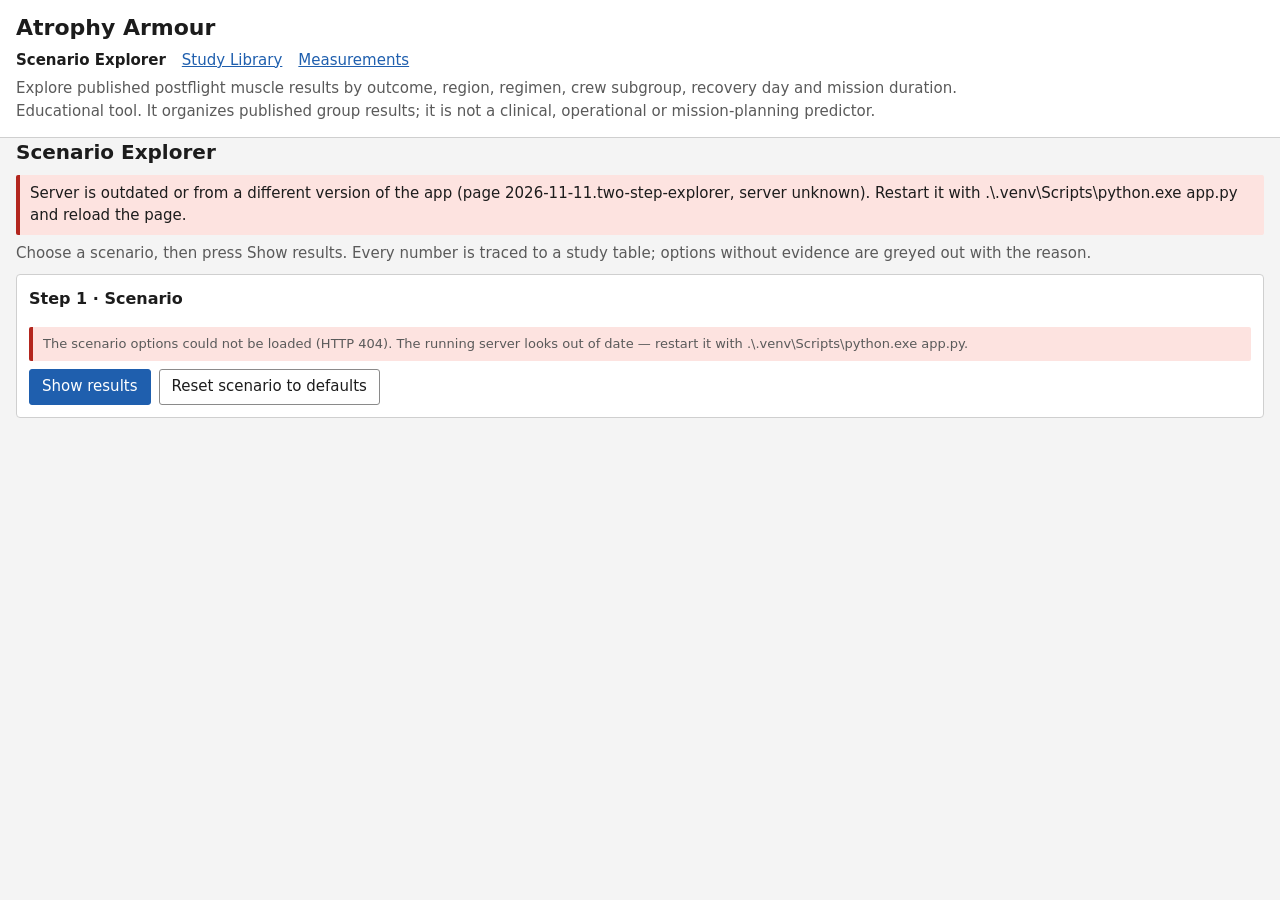
==== web/index.html @ 6f627b33 "Rebuild Atrophy Armour as an evidence engine with a two-step explorer Replace the Streamlit-era scen" ====
<!doctype html>
<html lang="en">
<head>
<meta charset="utf-8">
<meta name="viewport" content="width=device-width, initial-scale=1">
<title>Scenario Explorer · Atrophy Armour</title>
<link rel="icon" href="data:,">
<link rel="stylesheet" href="assets/css/site.css">
</head>
<body data-page="explorer">
<a class="skip" href="#scenario">Skip to the scenario</a>
<header class="site" id="site-header"></header>
<script src="assets/js/site-header.js"></script>

<main class="wrap">
  <h2 id="page-title">Scenario Explorer</h2>
  <div id="version-notice" aria-live="polite"></div>
  <p class="lede">Choose a scenario, then press Show results. Every number is traced to a study table; options without evidence are greyed out with the reason.</p>

  <!-- Step 1: the scenario. Option availability updates live; results do not. -->
  <section id="scenario" class="panel step" aria-labelledby="scenario-title">
    <h3 id="scenario-title">Step 1 · Scenario</h3>
    <form id="controls" class="controls-grid"></form>
    <div id="controls-status" class="help" aria-live="polite"></div>
    <div class="step-actions">
      <button id="show-results" class="primary" type="button">Show results</button>
      <button id="reset" type="button">Reset scenario to defaults</button>
    </div>
  </section>

  <!-- Step 2: results for the confirmed scenario. Hidden until the button is pressed. -->
  <section id="results-section" class="step" aria-labelledby="results-title" hidden>
    <h3 id="results-title" class="step-title" tabindex="-1">Step 2 · Results</h3>
    <div id="results-status" aria-live="polite"></div>
    <div id="results-body">
      <div class="panel">
        <h4>Results</h4>
        <div id="summary"></div>
        <div id="results"></div>
      </div>
      <div class="panel" id="slider-field">
        <h4><label for="duration">Mission duration: <span id="duration-value" class="slider-value"></span> days</label></h4>
        <input id="duration" type="range" step="1">
        <p class="help" id="slider-range"></p>
        <p class="help"><strong>Model:</strong> <span id="model-label"></span></p>
        <div id="slider-notices"></div>
        <p class="help" id="slider-supported"></p>
        <p class="help" id="slider-sources"></p>
      </div>
      <div class="panel chart-block">
        <h4>Outcome against mission duration</h4>
        <p id="duration-caption" class="caption"></p>
        <div id="duration-chart" class="chart"></div>
      </div>
      <div class="panel chart-block">
        <h4>Recovery over postflight days</h4>
        <p id="recovery-caption" class="caption"></p>
        <div id="recovery-chart" class="chart"></div>
      </div>
      <div class="panel chart-block">
        <h4>Cross-study comparison</h4>
        <p id="comparison-caption" class="caption"></p>
        <div id="comparison-chart" class="chart"></div>
      </div>
      <details class="panel"><summary>How the duration model works for each result</summary><div id="models"></div></details>
      <details class="panel"><summary>External supporting evidence used as context</summary><div id="context"></div></details>
      <details class="panel"><summary>What the value-type labels mean</summary><div id="value-types"></div></details>
    </div>
  </section>
</main>

<dialog id="observation" aria-labelledby="observation-title">
  <h3 id="observation-title"></h3>
  <div id="observation-body"></div>
  <p><button id="observation-close" type="button">Close details</button></p>
</dialog>

<script src="assets/vendor/plotly.min.js"></script>
<script src="assets/js/core.js"></script>
<script src="assets/js/explorer.js"></script>
</body>
</html>
---- web/assets/css/site.css ----
/* Atrophy Armour — plain development styling.
   Deliberately minimal: system fonts, neutral greys, one accent, and state colours that carry meaning.
   DESIGN HOOK: visual design (typefaces, brand colour, motion) can be reintroduced from this file alone. */
:root{
  --text:#1c1c1c; --muted:#5a5a5a; --border:#cfcfcf; --panel:#ffffff; --page:#f4f4f4; --control:#8a8a8a;
  --accent:#1f5fae;                 /* DESIGN HOOK: the single accent colour */
  --approx-bg:#fff4d6; --approx-border:#b88700;   /* approximation */
  --extra-bg:#fde3e0;  --extra-border:#b3261e;    /* extrapolation and errors */
  --info-bg:#e8eef7;   --info-border:#1f5fae;
  --font:system-ui,-apple-system,"Segoe UI",Roboto,Helvetica,Arial,sans-serif;  /* DESIGN HOOK: typefaces */
  --mono:ui-monospace,Consolas,"Liberation Mono",Menlo,monospace;
}
*{box-sizing:border-box}
body{margin:0;font-family:var(--font);font-size:15px;line-height:1.45;color:var(--text);background:var(--page)}
.wrap{max-width:1280px;margin:0 auto;padding:0 16px}
.skip{position:absolute;left:-9999px}
.skip:focus{left:8px;top:8px;background:var(--panel);padding:8px;z-index:10}
header.site{background:var(--panel);border-bottom:1px solid var(--border);padding:12px 0}
header.site h1{margin:0 0 6px;font-size:22px}
header.site nav ul{list-style:none;display:flex;flex-wrap:wrap;gap:4px 16px;margin:0 0 6px;padding:0}
header.site nav a{color:var(--accent)}
header.site nav a[aria-current="page"]{font-weight:700;color:var(--text);text-decoration:none}
header.site p{margin:2px 0;color:var(--muted)}
main{padding:16px 0 48px}
h2{font-size:20px;margin:0 0 4px}
h3{font-size:16px;margin:0 0 8px}
h4{font-size:15px;margin:12px 0 4px}
.lede,.caption{color:var(--muted);margin:2px 0 10px}
.help{color:var(--muted);font-size:13px;margin:2px 0 0}
.panel{background:var(--panel);border:1px solid var(--border);border-radius:4px;padding:12px;margin:0 0 12px}
.field{margin:0 0 12px}
.field label{display:block;font-weight:600;margin-bottom:3px}
select,input[type=text],input[type=number],textarea{width:100%;font:inherit;padding:5px 6px;border:1px solid var(--control);border-radius:3px;background:#fff;color:var(--text)}
input[type=range]{width:100%;accent-color:var(--accent)}
button{font:inherit;padding:6px 12px;border:1px solid var(--control);border-radius:3px;background:#fff;color:var(--text);cursor:pointer}
button.primary{background:var(--accent);border-color:var(--accent);color:#fff}
button.link{border:0;background:none;padding:0;color:var(--accent);text-decoration:underline;text-align:left}
:focus-visible{outline:2px solid var(--accent);outline-offset:2px}
.slider-value{font-family:var(--mono);font-weight:700}
.callout{border-left:4px solid var(--info-border);background:var(--info-bg);padding:8px 10px;margin:8px 0;border-radius:2px}
.callout.approx{border-color:var(--approx-border);background:var(--approx-bg)}
.callout.warn,.callout.error{border-color:var(--extra-border);background:var(--extra-bg)}
.tag{display:inline-block;font-size:12px;font-family:var(--mono);padding:0 6px;border:1px solid var(--border);border-radius:10px;margin-left:6px;background:#f0f0f0;white-space:nowrap}
.tag.approximation,.tag.digitized{background:var(--approx-bg);border-color:var(--approx-border)}
.tag.extrapolation{background:var(--extra-bg);border-color:var(--extra-border)}
.tag.calculated{background:var(--info-bg);border-color:var(--info-border)}
.result{border-top:1px solid var(--border);padding:10px 0}
.result:first-child{border-top:0}
.result h4{margin:0}
.metrics{display:grid;grid-template-columns:repeat(auto-fit,minmax(190px,1fr));gap:8px;margin:8px 0}
.metric{margin:0;border:1px solid var(--border);border-radius:3px;padding:6px 8px}
.metric dt{font-size:13px;color:var(--muted)}
.metric dd{margin:0;font-family:var(--mono);font-size:15px}
.rows{margin:0}
.rows>div{display:grid;grid-template-columns:220px minmax(0,1fr);gap:8px;padding:4px 0;border-top:1px solid #e6e6e6}
.rows>div:first-child{border-top:0}
.rows>div.plain{grid-template-columns:1fr}
.rows dt{color:var(--muted)}
.rows dd{margin:0;overflow-wrap:anywhere}
@media (max-width:600px){.rows>div{grid-template-columns:1fr}}
.chart-block{margin:0 0 12px}
.chart{width:100%;min-height:320px}
details.panel>summary{cursor:pointer;font-weight:600}
details.panel[open]>summary{margin-bottom:8px}
.table-scroll{overflow-x:auto}
table{border-collapse:collapse;width:100%;font-size:13px}
th,td{border:1px solid var(--border);padding:4px 6px;text-align:left;vertical-align:top}
th{background:#ececec}
td.num{font-family:var(--mono);white-space:nowrap}
.empty{color:var(--muted);font-style:italic;margin:4px 0 10px}
.form-grid{display:grid;grid-template-columns:repeat(auto-fit,minmax(240px,1fr));gap:0 12px}
.form-grid .wide{grid-column:1/-1}
.filters{display:grid;grid-template-columns:repeat(auto-fit,minmax(200px,1fr));gap:0 12px}
dialog{max-width:820px;width:calc(100% - 32px);max-height:85vh;overflow:auto;border:1px solid var(--control);border-radius:4px;padding:16px}
dialog::backdrop{background:rgba(0,0,0,.4)}
/* Two-step Scenario Explorer: scenario first, results below once confirmed. */
.controls-grid{display:grid;grid-template-columns:repeat(auto-fit,minmax(260px,1fr));gap:0 16px}
.step-actions{display:flex;flex-wrap:wrap;gap:8px;margin-top:4px}
.step-title{margin:20px 0 8px}
.is-stale{opacity:.5}
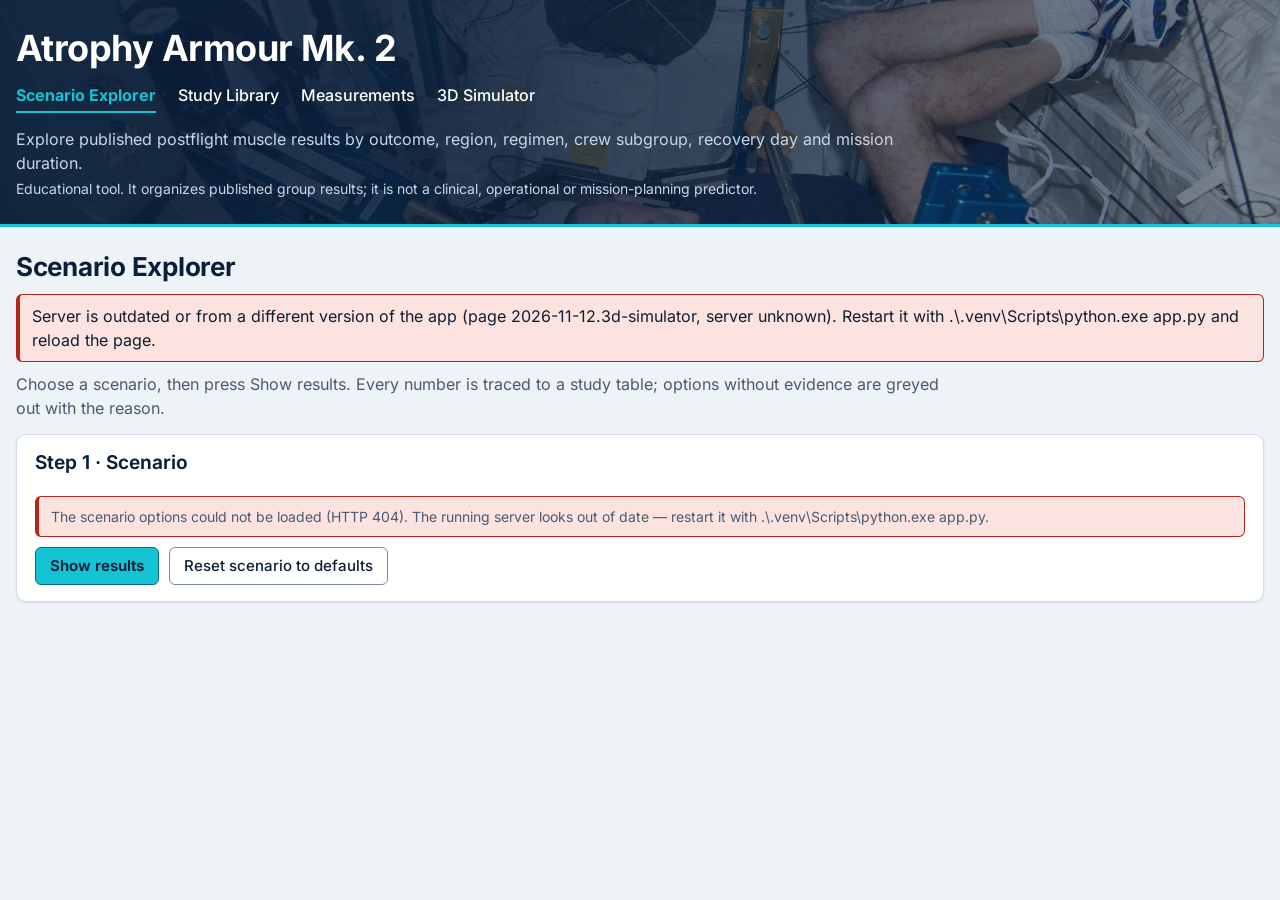
==== commit cbeba59e: "Rename to Atrophy Armour Mk. 2 and add navy/white/cyan theme - Product name updated in headers, page" ====
--- a/web/index.html
+++ b/web/index.html
@@ -3,7 +3,7 @@
 <head>
 <meta charset="utf-8">
 <meta name="viewport" content="width=device-width, initial-scale=1">
-<title>Scenario Explorer · Atrophy Armour</title>
+<title>Scenario Explorer · Atrophy Armour Mk. 2</title>
 <link rel="icon" href="data:,">
 <link rel="stylesheet" href="assets/css/site.css">
 </head>
--- a/web/assets/css/site.css
+++ b/web/assets/css/site.css
@@ -1,80 +1,161 @@
-/* Atrophy Armour — plain development styling.
-   Deliberately minimal: system fonts, neutral greys, one accent, and state colours that carry meaning.
-   DESIGN HOOK: visual design (typefaces, brand colour, motion) can be reintroduced from this file alone. */
+/* Atrophy Armour Mk. 2 — shared theme: dark navy, white and the simulator's soleus cyan.
+   A navy header band (with a decorative per-page photo under a navy overlay) over a light, cool-grey page,
+   so dense tables, results and charts stay on white panels. One typeface (Inter, self-hosted, OFL),
+   system fonts as fallback, monospace with tabular figures for numbers.
+   State colours carry meaning and are kept distinct from the cyan accent:
+   amber = approximation, red = extrapolation/errors, blue = information/calculated.
+   DESIGN HOOK: visual design (typefaces, brand colour, motion) can be changed from this file alone. */
+
+/* Inter (variable, 100–900), SIL Open Font License 1.1, see assets/fonts/OFL.txt. Greek is only fetched when used. */
+@font-face{font-family:"Inter";font-style:normal;font-weight:100 900;font-display:swap;
+  src:url("../fonts/inter-latin-wght-normal.woff2") format("woff2-variations"),url("../fonts/inter-latin-wght-normal.woff2") format("woff2");
+  unicode-range:U+0000-00FF,U+0131,U+0152-0153,U+02BB-02BC,U+02C6,U+02DA,U+02DC,U+0304,U+0308,U+0329,U+2000-206F,U+2074,U+20AC,U+2122,U+2191,U+2193,U+2212,U+2215,U+FEFF,U+FFFD}
+@font-face{font-family:"Inter";font-style:normal;font-weight:100 900;font-display:swap;
+  src:url("../fonts/inter-greek-wght-normal.woff2") format("woff2-variations"),url("../fonts/inter-greek-wght-normal.woff2") format("woff2");
+  unicode-range:U+0370-0377,U+037A-037F,U+0384-038A,U+038C,U+038E-03A1,U+03A3-03FF}
+
 :root{
-  --text:#1c1c1c; --muted:#5a5a5a; --border:#cfcfcf; --panel:#ffffff; --page:#f4f4f4; --control:#8a8a8a;
-  --accent:#1f5fae;                 /* DESIGN HOOK: the single accent colour */
-  --approx-bg:#fff4d6; --approx-border:#b88700;   /* approximation */
+  /* Brand surfaces. DESIGN HOOK: brand colours */
+  --navy-900:#0b1f3a; --navy-800:#10294d; --navy-700:#1b3a66;
+  --on-dark:#ffffff; --on-dark-muted:#c9d6e8;          /* 16.5:1 and 11.2:1 on --navy-900 */
+  --accent:#14c4d4;                                    /* DESIGN HOOK: the accent (soleus cyan); on navy or as a fill only */
+  --accent-hover:#5ad8e3;
+  --accent-ink:#0a6f7d;                                /* the accent on light surfaces: 5.9:1 on white */
+  /* Content surfaces and text */
+  --page:#eef3f8; --panel:#ffffff; --panel-sunken:#f6f9fc; --th:#e6edf5;
+  --text:#0f1d33; --muted:#4a5a70;                     /* 16.9:1 and 7.0:1 on white */
+  --border:#d3dce8; --border-soft:#e3e9f1; --control:#7b8ba1;   /* --control: 3.5:1 on white (UI borders) */
+  /* State colours (meaning). */
+  --approx-bg:#fff4d6; --approx-border:#a87a00;   /* approximation */
   --extra-bg:#fde3e0;  --extra-border:#b3261e;    /* extrapolation and errors */
-  --info-bg:#e8eef7;   --info-border:#1f5fae;
-  --font:system-ui,-apple-system,"Segoe UI",Roboto,Helvetica,Arial,sans-serif;  /* DESIGN HOOK: typefaces */
+  --info-bg:#e7eefa;   --info-border:#2c5ea8;     /* information and "calculated"; blue, not the cyan accent */
+  /* Shape */
+  --radius:10px; --radius-sm:6px;
+  --shadow:0 1px 2px rgba(15,29,51,.06),0 1px 3px rgba(15,29,51,.05);
+  --focus:var(--accent-ink);
+  --font:"Inter",system-ui,-apple-system,"Segoe UI",Roboto,Helvetica,Arial,sans-serif;  /* DESIGN HOOK: typefaces */
   --mono:ui-monospace,Consolas,"Liberation Mono",Menlo,monospace;
 }
 *{box-sizing:border-box}
-body{margin:0;font-family:var(--font);font-size:15px;line-height:1.45;color:var(--text);background:var(--page)}
+html{-webkit-text-size-adjust:100%}
+body{margin:0;font-family:var(--font);font-size:16px;line-height:1.5;color:var(--text);background:var(--page)}
 .wrap{max-width:1280px;margin:0 auto;padding:0 16px}
+a{color:var(--accent-ink);text-underline-offset:2px}
+a:hover{color:var(--navy-800)}
 .skip{position:absolute;left:-9999px}
-.skip:focus{left:8px;top:8px;background:var(--panel);padding:8px;z-index:10}
-header.site{background:var(--panel);border-bottom:1px solid var(--border);padding:12px 0}
-header.site h1{margin:0 0 6px;font-size:22px}
-header.site nav ul{list-style:none;display:flex;flex-wrap:wrap;gap:4px 16px;margin:0 0 6px;padding:0}
-header.site nav a{color:var(--accent)}
-header.site nav a[aria-current="page"]{font-weight:700;color:var(--text);text-decoration:none}
-header.site p{margin:2px 0;color:var(--muted)}
-main{padding:16px 0 48px}
-h2{font-size:20px;margin:0 0 4px}
-h3{font-size:16px;margin:0 0 8px}
-h4{font-size:15px;margin:12px 0 4px}
-.lede,.caption{color:var(--muted);margin:2px 0 10px}
-.help{color:var(--muted);font-size:13px;margin:2px 0 0}
-.panel{background:var(--panel);border:1px solid var(--border);border-radius:4px;padding:12px;margin:0 0 12px}
-.field{margin:0 0 12px}
-.field label{display:block;font-weight:600;margin-bottom:3px}
-select,input[type=text],input[type=number],textarea{width:100%;font:inherit;padding:5px 6px;border:1px solid var(--control);border-radius:3px;background:#fff;color:var(--text)}
-input[type=range]{width:100%;accent-color:var(--accent)}
-button{font:inherit;padding:6px 12px;border:1px solid var(--control);border-radius:3px;background:#fff;color:var(--text);cursor:pointer}
-button.primary{background:var(--accent);border-color:var(--accent);color:#fff}
-button.link{border:0;background:none;padding:0;color:var(--accent);text-decoration:underline;text-align:left}
-:focus-visible{outline:2px solid var(--accent);outline-offset:2px}
-.slider-value{font-family:var(--mono);font-weight:700}
-.callout{border-left:4px solid var(--info-border);background:var(--info-bg);padding:8px 10px;margin:8px 0;border-radius:2px}
-.callout.approx{border-color:var(--approx-border);background:var(--approx-bg)}
-.callout.warn,.callout.error{border-color:var(--extra-border);background:var(--extra-bg)}
-.tag{display:inline-block;font-size:12px;font-family:var(--mono);padding:0 6px;border:1px solid var(--border);border-radius:10px;margin-left:6px;background:#f0f0f0;white-space:nowrap}
+.skip:focus{left:8px;top:8px;background:var(--panel);color:var(--text);padding:8px 12px;border-radius:var(--radius-sm);z-index:10}
+
+/* ---------- Header band: navy, with a decorative per-page image under a navy overlay. DESIGN HOOK: header ---------- */
+header.site{
+  --focus:var(--accent);
+  background-color:var(--navy-900);                 /* shown while the image loads, so the band never flashes white */
+  /* Navy overlay: densest under the text (left), lighter to the right where the photo shows through. */
+  --header-overlay:linear-gradient(100deg,rgba(11,31,58,.94) 0%,rgba(11,31,58,.86) 40%,rgba(11,31,58,.62) 72%,rgba(11,31,58,.42) 100%);
+  background-image:var(--header-overlay),var(--header-image,none);
+  background-size:cover;background-position:var(--header-focus,center);background-repeat:no-repeat;
+  color:var(--on-dark);padding:28px 0 22px;border-bottom:3px solid var(--accent)}
+body[data-page="explorer"]{--header-image:url("../img/headers/explorer.webp");--header-focus:70% 40%}
+body[data-page="library"]{--header-image:url("../img/headers/library.webp");--header-focus:50% 85%}
+body[data-page="measurements"]{--header-image:url("../img/headers/measurements.webp");--header-focus:62% 62%}
+body[data-page="simulator"]{--header-image:url("../img/headers/simulator.webp");--header-focus:center 28%}
+body[data-page="simulator"] header.site .wrap{max-width:1440px}   /* line up with the wider simulator layout */
+header.site h1{margin:0 0 12px;font-size:36px;line-height:1.15;font-weight:700;letter-spacing:-.015em;color:var(--on-dark)}
+header.site nav ul{list-style:none;display:flex;flex-wrap:wrap;gap:6px 22px;margin:0 0 14px;padding:0}
+header.site nav a{display:inline-block;padding:2px 0 4px;color:var(--on-dark);font-weight:500;text-decoration:none;border-bottom:2px solid transparent}
+header.site nav a:hover{color:var(--accent);border-bottom-color:rgba(20,196,212,.55)}
+header.site nav a[aria-current="page"]{font-weight:700;color:var(--accent);border-bottom-color:var(--accent)}
+header.site p{margin:3px 0;color:var(--on-dark-muted);max-width:90ch}
+header.site p:last-child{font-size:14px}
+@media (max-width:600px){
+  header.site{padding:20px 0 16px;   /* text spans the full width on phones, so the overlay is even */
+    --header-overlay:linear-gradient(180deg,rgba(11,31,58,.88) 0%,rgba(11,31,58,.82) 100%)}
+  header.site h1{font-size:28px;margin-bottom:10px}
+  header.site nav ul{gap:4px 16px}
+}
+
+/* ---------- Type scale ---------- */
+main,main.wrap{padding-top:24px;padding-bottom:56px}
+h2{font-size:26px;line-height:1.25;font-weight:700;letter-spacing:-.01em;margin:0 0 6px;color:var(--navy-900)}
+h3{font-size:19px;line-height:1.3;font-weight:650;margin:0 0 10px;color:var(--navy-900)}
+h4{font-size:16px;line-height:1.35;font-weight:650;margin:14px 0 6px}
+.lede,.caption{color:var(--muted);margin:2px 0 14px}
+.lede{max-width:95ch}
+.help{color:var(--muted);font-size:14px;margin:4px 0 0}
+
+/* ---------- Panels and form controls ---------- */
+.panel{background:var(--panel);border:1px solid var(--border);border-radius:var(--radius);box-shadow:var(--shadow);padding:16px 18px;margin:0 0 16px}
+.field{margin:0 0 14px}
+.field label{display:block;font-weight:600;margin-bottom:4px}
+select,input[type=text],input[type=number],textarea{width:100%;font:inherit;font-size:15px;padding:7px 10px;border:1px solid var(--control);border-radius:var(--radius-sm);background-color:#fff;color:var(--text)}
+select:hover,input[type=text]:hover,input[type=number]:hover,textarea:hover{border-color:var(--accent-ink)}
+input[type=checkbox],input[type=radio]{accent-color:var(--accent-ink)}
+button{font:inherit;font-size:15px;font-weight:500;padding:7px 14px;border:1px solid var(--control);border-radius:var(--radius-sm);background:#fff;color:var(--text);cursor:pointer}
+:where(button:not(.primary):not(.link)):hover{border-color:var(--accent-ink);background:#f1fafb}
+button.primary{background:var(--accent);border-color:var(--accent-ink);color:var(--navy-900);font-weight:650}
+button.primary:hover{background:var(--accent-hover)}
+button.primary[aria-pressed="true"]{background:var(--navy-800);border-color:var(--navy-800);color:var(--on-dark)}
+button:disabled{opacity:.55;cursor:not-allowed}
+button.link{border:0;background:none;padding:0;color:var(--accent-ink);text-decoration:underline;text-underline-offset:2px;text-align:left;font-weight:500}
+button.link:hover{color:var(--navy-800)}
+:focus-visible{outline:2px solid var(--focus);outline-offset:2px}
+
+/* Range slider: navy-ringed cyan thumb on a soft track. */
+input[type=range]{width:100%;height:24px;margin:6px 0;background:transparent;accent-color:var(--accent-ink);-webkit-appearance:none;appearance:none}
+input[type=range]::-webkit-slider-runnable-track{height:6px;border-radius:3px;background:#cfdbe8;border:1px solid var(--control)}
+input[type=range]::-webkit-slider-thumb{-webkit-appearance:none;appearance:none;width:20px;height:20px;margin-top:-8px;border-radius:50%;background:var(--accent);border:2px solid var(--navy-900);box-shadow:0 1px 2px rgba(11,31,58,.3)}
+input[type=range]::-moz-range-track{height:6px;border-radius:3px;background:#cfdbe8;border:1px solid var(--control)}
+input[type=range]::-moz-range-progress{height:6px;border-radius:3px;background:var(--accent-ink)}
+input[type=range]::-moz-range-thumb{width:16px;height:16px;border-radius:50%;background:var(--accent);border:2px solid var(--navy-900)}
+.slider-value{font-family:var(--mono);font-weight:700;font-variant-numeric:tabular-nums;color:var(--navy-900)}
+
+/* ---------- Notices and value-type tags (meaningful colours) ---------- */
+.callout{border:1px solid transparent;border-left:4px solid var(--info-border);background:var(--info-bg);padding:9px 12px;margin:10px 0;border-radius:var(--radius-sm)}
+.callout.approx{border-color:var(--approx-border);border-width:1px 1px 1px 4px;background:var(--approx-bg)}
+.callout.warn,.callout.error{border-color:var(--extra-border);border-width:1px 1px 1px 4px;background:var(--extra-bg)}
+.callout.info{border-color:#b9cbe8;border-left-color:var(--info-border)}
+.tag{display:inline-block;font-size:12px;line-height:1.6;font-family:var(--mono);padding:0 8px;border:1px solid var(--control);border-radius:999px;margin-left:6px;background:#eef2f7;color:var(--text);white-space:nowrap;vertical-align:1px}
 .tag.approximation,.tag.digitized{background:var(--approx-bg);border-color:var(--approx-border)}
 .tag.extrapolation{background:var(--extra-bg);border-color:var(--extra-border)}
 .tag.calculated{background:var(--info-bg);border-color:var(--info-border)}
-.result{border-top:1px solid var(--border);padding:10px 0}
+
+/* ---------- Results, metrics and label/value rows ---------- */
+.result{border-top:1px solid var(--border-soft);padding:12px 0}
 .result:first-child{border-top:0}
 .result h4{margin:0}
-.metrics{display:grid;grid-template-columns:repeat(auto-fit,minmax(190px,1fr));gap:8px;margin:8px 0}
-.metric{margin:0;border:1px solid var(--border);border-radius:3px;padding:6px 8px}
+.metrics{display:grid;grid-template-columns:repeat(auto-fit,minmax(190px,1fr));gap:10px;margin:10px 0}
+.metric{margin:0;border:1px solid var(--border);border-radius:var(--radius-sm);padding:8px 10px;background:var(--panel-sunken)}
 .metric dt{font-size:13px;color:var(--muted)}
-.metric dd{margin:0;font-family:var(--mono);font-size:15px}
+.metric dd{margin:2px 0 0;font-family:var(--mono);font-size:15px;font-variant-numeric:tabular-nums;color:var(--navy-900)}
 .rows{margin:0}
-.rows>div{display:grid;grid-template-columns:220px minmax(0,1fr);gap:8px;padding:4px 0;border-top:1px solid #e6e6e6}
+.rows>div{display:grid;grid-template-columns:220px minmax(0,1fr);gap:10px;padding:6px 0;border-top:1px solid var(--border-soft)}
 .rows>div:first-child{border-top:0}
 .rows>div.plain{grid-template-columns:1fr}
 .rows dt{color:var(--muted)}
-.rows dd{margin:0;overflow-wrap:anywhere}
-@media (max-width:600px){.rows>div{grid-template-columns:1fr}}
-.chart-block{margin:0 0 12px}
+.rows dd{margin:0;overflow-wrap:anywhere;font-variant-numeric:tabular-nums}
+@media (max-width:600px){.rows>div{grid-template-columns:1fr;gap:2px}}
+
+/* ---------- Charts, disclosure panels, tables ---------- */
+.chart-block{margin:0 0 16px}
 .chart{width:100%;min-height:320px}
-details.panel>summary{cursor:pointer;font-weight:600}
-details.panel[open]>summary{margin-bottom:8px}
-.table-scroll{overflow-x:auto}
-table{border-collapse:collapse;width:100%;font-size:13px}
-th,td{border:1px solid var(--border);padding:4px 6px;text-align:left;vertical-align:top}
-th{background:#ececec}
-td.num{font-family:var(--mono);white-space:nowrap}
-.empty{color:var(--muted);font-style:italic;margin:4px 0 10px}
-.form-grid{display:grid;grid-template-columns:repeat(auto-fit,minmax(240px,1fr));gap:0 12px}
+details.panel>summary{cursor:pointer;font-weight:600;color:var(--navy-900)}
+details.panel>summary::marker{color:var(--accent-ink)}
+details.panel>summary:hover{color:var(--accent-ink)}
+details.panel[open]>summary{margin-bottom:10px}
+.table-scroll{overflow-x:auto;border-radius:var(--radius-sm)}
+table{border-collapse:collapse;width:100%;font-size:14px;font-variant-numeric:tabular-nums}
+th,td{border:1px solid var(--border);padding:6px 8px;text-align:left;vertical-align:top}
+th{background:var(--th);color:var(--navy-900);font-weight:600}
+td.num{font-family:var(--mono);white-space:nowrap;font-variant-numeric:tabular-nums}
+.empty{color:var(--muted);font-style:italic;margin:4px 0 12px}
+.form-grid{display:grid;grid-template-columns:repeat(auto-fit,minmax(240px,1fr));gap:0 16px}
 .form-grid .wide{grid-column:1/-1}
-.filters{display:grid;grid-template-columns:repeat(auto-fit,minmax(200px,1fr));gap:0 12px}
-dialog{max-width:820px;width:calc(100% - 32px);max-height:85vh;overflow:auto;border:1px solid var(--control);border-radius:4px;padding:16px}
-dialog::backdrop{background:rgba(0,0,0,.4)}
+.filters{display:grid;grid-template-columns:repeat(auto-fit,minmax(200px,1fr));gap:0 16px}
+.filters .field:last-child,.controls-grid .field:last-child{margin-bottom:14px}
+dialog{max-width:820px;width:calc(100% - 32px);max-height:85vh;overflow:auto;border:1px solid var(--border);border-top:4px solid var(--accent);border-radius:var(--radius);padding:20px;color:var(--text);box-shadow:0 12px 32px rgba(11,31,58,.25)}
+dialog::backdrop{background:rgba(11,31,58,.55)}
 /* Two-step Scenario Explorer: scenario first, results below once confirmed. */
-.controls-grid{display:grid;grid-template-columns:repeat(auto-fit,minmax(260px,1fr));gap:0 16px}
-.step-actions{display:flex;flex-wrap:wrap;gap:8px;margin-top:4px}
-.step-title{margin:20px 0 8px}
+.controls-grid{display:grid;grid-template-columns:repeat(auto-fit,minmax(260px,1fr));gap:0 18px}
+.step-actions{display:flex;flex-wrap:wrap;gap:10px;margin-top:6px}
+.step-title{margin:28px 0 10px}
 .is-stale{opacity:.5}
+/* No motion: hover and focus states change colour instantly (tests/test_server.py keeps this file free of it). */
